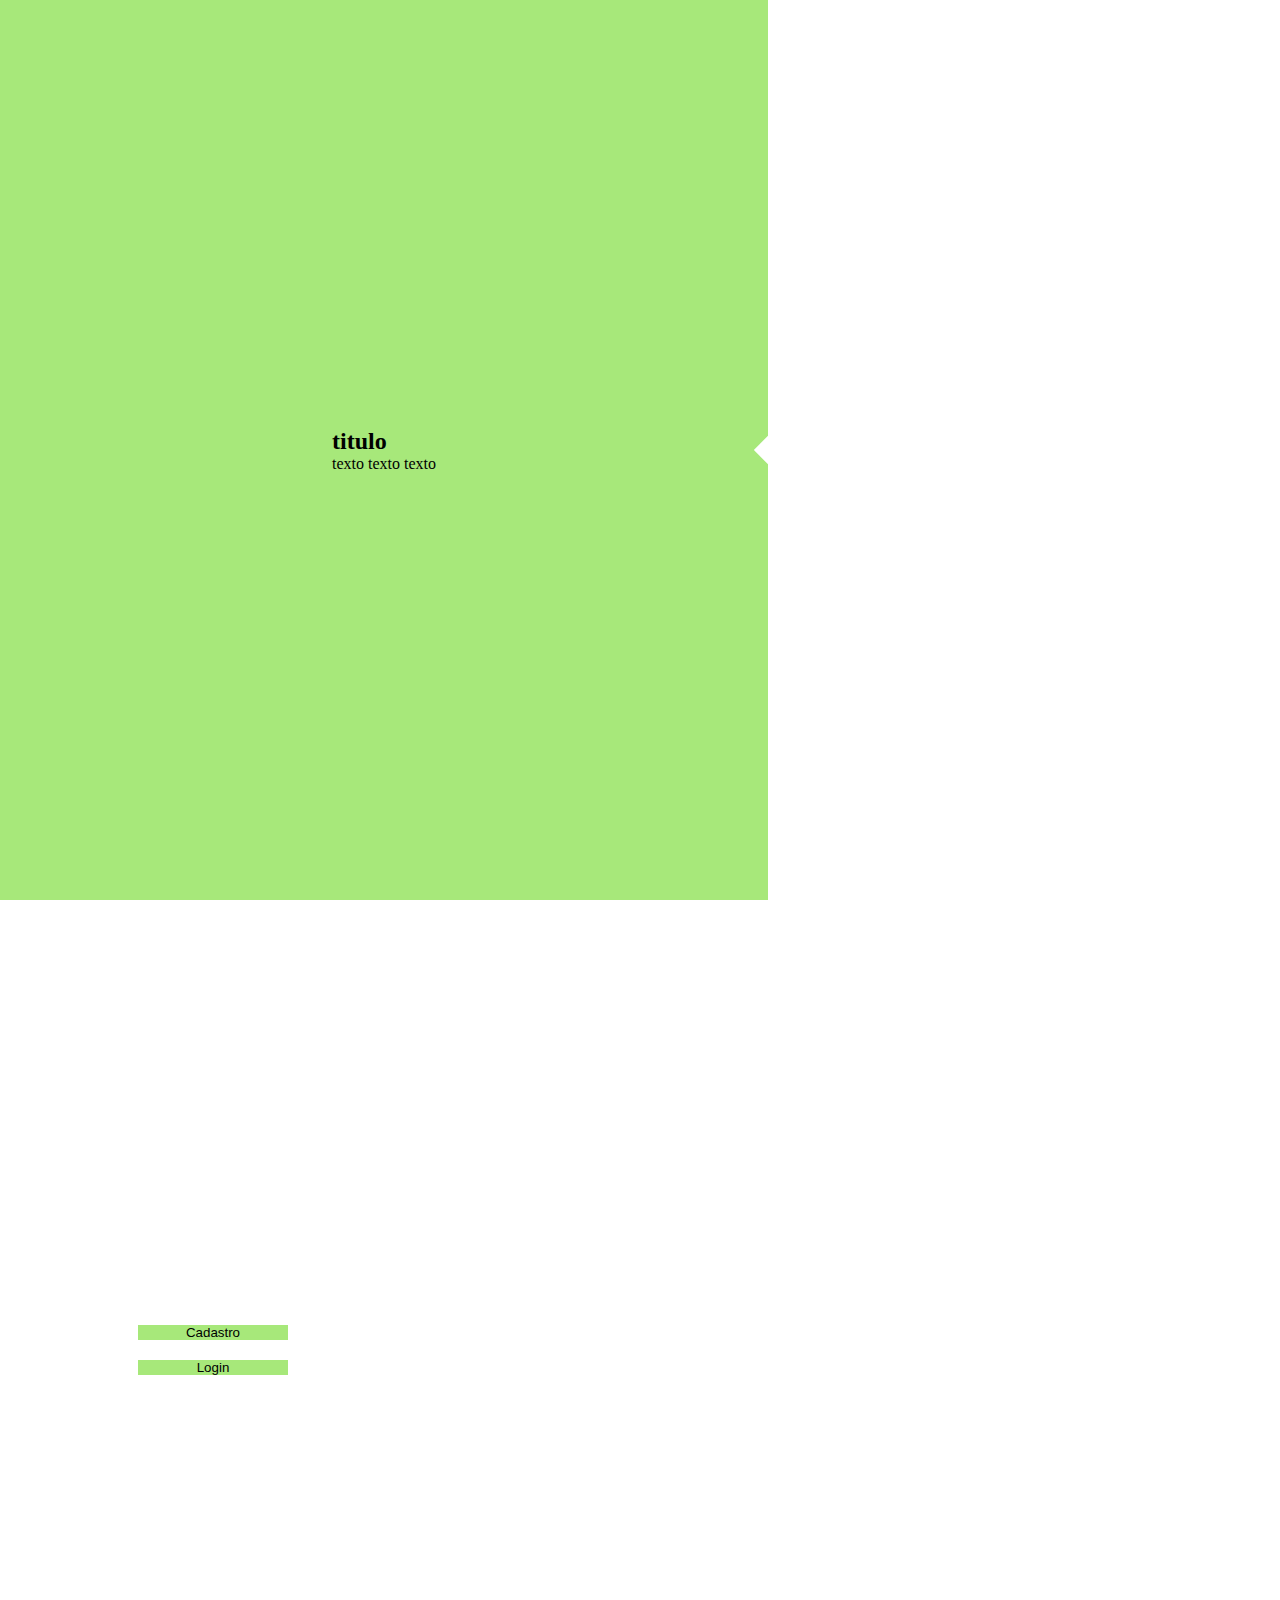
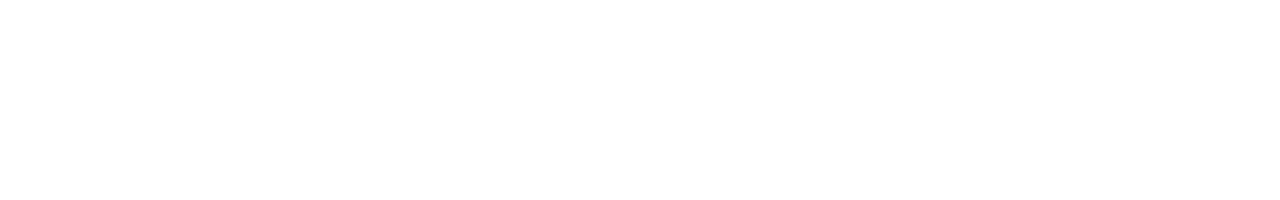
==== html/index.html @ d03bea65 "cadastro page update" ====
<!DOCTYPE html>
<html lang="en">
<head>
    <meta charset="UTF-8">
    <meta http-equiv="X-UA-Compatible" content="IE=edge">
    <meta name="viewport" content="width=device-width, initial-scale=1.0">
    <title>Document</title>
    <link href="https://cdn.jsdelivr.net/npm/bootstrap@5.1.3/dist/css/bootstrap.min.css" rel="stylesheet" integrity="sha384-1BmE4kWBq78iYhFldvKuhfTAU6auU8tT94WrHftjDbrCEXSU1oBoqyl2QvZ6jIW3" crossorigin="anonymous">
    <link rel="stylesheet" href="../css/index.css">
</head>
<body>
<div class="d-flex flex-row">
    <div id="left">
        <div class="center">
            <h2>titulo</h2>
            <p>texto texto texto</p>
        </div>
    </div>
    <div id="right">
        <div class="center d-flex flex-column">
            <form method="POST">
            <button class="btn" name="cadastro">Cadastro</button>
            <button class="btn" name="login">Login</button>
            </form>
        </div>
    </div>
</div>
</body>
</html>
---- css/index.css ----
* {
    border: 0;
    padding: 0;
    margin: 0;
}
#nav-bar {
    background: #A7E87A;
    width: 100%;
    height: 50px;
    display: flex;
    position: relative;
}
#nav-bar ul {
    margin: 0;
}
#nav-bar ul li {
    display: inline;
    text-decoration: none;
}
.nav-ul {
    font-size: 20px;
    padding: 10px;
    align-self: center;
}
#start {
    position: absolute;
    left: 40px;
}
#mid {
    position: absolute;
    left: 50%;
    transform: translateX(-50%);
}
#end {
    position: absolute;
    right: 30px;
}
#end li {
    padding-right: 10px;
}
#organ p {
    display: inline;
    position: absolute;
    left: 10px;
}
#organ {
    margin-top: 10px;
    display: block;
    position: relative;
    height: 30px;
}
#organ div {
    position: absolute;
    right: 10px;
}
#organ button {
    width: 200px;
    height: 25px;
}
footer {
    position: absolute;
    background: #A7E87A;
    width: 100%;
    height: 100px;
    bottom: 0;
}
footer p {
    text-align: center;
    font-size: 20px;
    margin-top: 1%;
}
.grid-item {
    width: 200px;
    height: 200px;
    border: 1px solid #A7E87A;
}
#left {
    height: 100vh;
    width: 60%;
    background: #A7E87A;
    position: relative;
    display: flex;
}
#right {
    height: 100vh;
    width: 40%;
    position: relative;
}
#left::after {
    content: '';
    position: absolute;
    width: 20px;
    height: 20px;
    background: white;
    align-self: center;
    right: -10px;
    transform: rotate(45deg);
}
.center {
    position: absolute;
    top: 50%;
    left: 50%;
    transform: translate(-50%, -50%);
}
#right button {
    width: 150px;
    margin: 10px;
    background: #A7E87A;
}
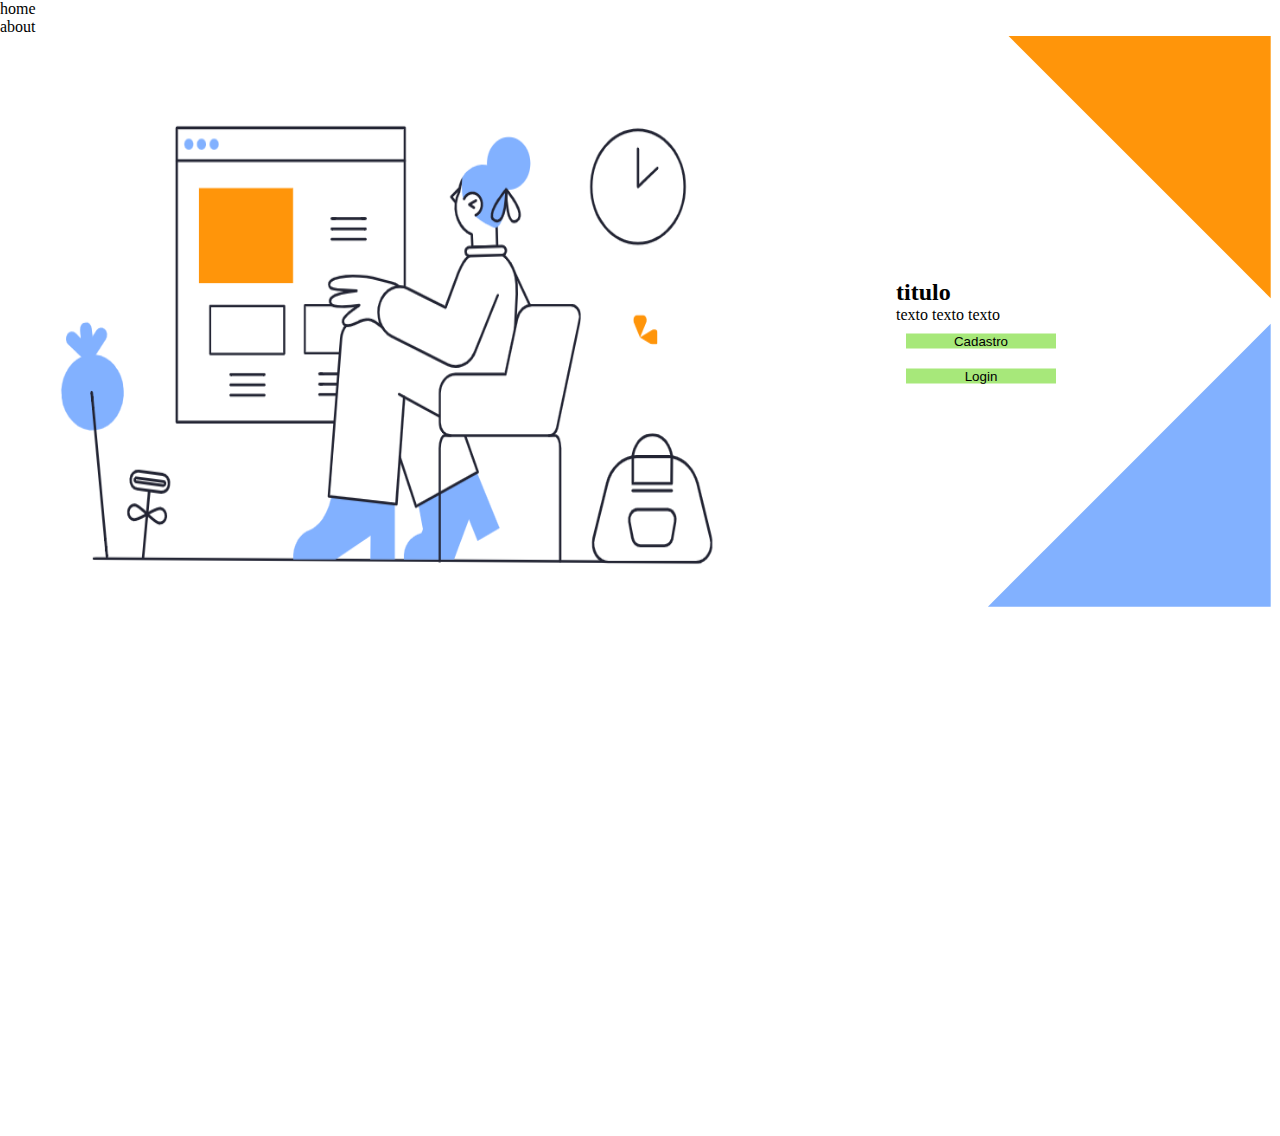
==== commit cb7e9144: "index page" ====
--- a/html/index.html
+++ b/html/index.html
@@ -4,20 +4,24 @@
     <meta charset="UTF-8">
     <meta http-equiv="X-UA-Compatible" content="IE=edge">
     <meta name="viewport" content="width=device-width, initial-scale=1.0">
-    <title>Document</title>
-    <link href="https://cdn.jsdelivr.net/npm/bootstrap@5.1.3/dist/css/bootstrap.min.css" rel="stylesheet" integrity="sha384-1BmE4kWBq78iYhFldvKuhfTAU6auU8tT94WrHftjDbrCEXSU1oBoqyl2QvZ6jIW3" crossorigin="anonymous">
+    <title>Página Inicial</title>
     <link rel="stylesheet" href="../css/index.css">
 </head>
 <body>
-<div class="d-flex flex-row">
+    <nav>
+        <ul>
+            <li>home</li>
+            <li>about</li>
+        </ul>
+    </nav>
+<div id="tela">
     <div id="left">
+        <img src="../images/icon1.png" alt="" id="icon1">
+    </div>
+    <div id="right">
         <div class="center">
             <h2>titulo</h2>
             <p>texto texto texto</p>
-        </div>
-    </div>
-    <div id="right">
-        <div class="center d-flex flex-column">
             <form method="POST">
             <button class="btn" name="cadastro">Cadastro</button>
             <button class="btn" name="login">Login</button>
@@ -25,5 +29,8 @@
         </div>
     </div>
 </div>
+<div id="infos">
+    <div></div>
+</div>
 </body>
 </html>--- a/css/index.css
+++ b/css/index.css
@@ -2,6 +2,9 @@
     border: 0;
     padding: 0;
     margin: 0;
+    /* color: #FF950A;
+    color: #82B1FF;
+    */
 }
 #nav-bar {
     background: #A7E87A;
@@ -49,11 +52,11 @@
     position: relative;
     height: 30px;
 }
-#organ div {
+.form {
     position: absolute;
     right: 10px;
 }
-#organ button {
+.but {
     width: 200px;
     height: 25px;
 }
@@ -74,27 +77,62 @@
     height: 200px;
     border: 1px solid #A7E87A;
 }
+
+#tela {
+    width: 100vw;
+    display: flex;
+    flex-direction: row;
+    flex-wrap: nowrap;
+    position: relative;
+    overflow: hidden;
+}
+#icon1 {
+    width: 700px;
+    height: 500px;
+    position: absolute;
+    top: 50%;
+    left: 50%;
+    transform: translate(-50%, -50%);
+    overflow: hidden;
+}
 #left {
-    height: 100vh;
+    height: 600px;
     width: 60%;
-    background: #A7E87A;
     position: relative;
     display: flex;
+    
 }
 #right {
-    height: 100vh;
+    height: 600px;
     width: 40%;
     position: relative;
+    
 }
-#left::after {
+#right::before{
     content: '';
     position: absolute;
-    width: 20px;
-    height: 20px;
-    background: white;
-    align-self: center;
-    right: -10px;
+    right: -120px;
+    top: -50px;
     transform: rotate(45deg);
+    width: 0; 
+    height: 0; 
+    border-left: 200px solid transparent;
+    border-right: 200px solid transparent;
+    border-bottom: 200px solid #FF950A;
+    
+}
+#right::after {
+    content: '';
+    position: absolute;
+    transform: rotate(-45deg);
+    right: -120px;
+    bottom: 0;
+    width: 0; 
+    height: 0; 
+    border-left: 200px solid transparent;
+    border-right: 200px solid transparent;
+    border-top: 200px solid #82B1FF;
+    
 }
 .center {
     position: absolute;
@@ -106,4 +144,8 @@
     width: 150px;
     margin: 10px;
     background: #A7E87A;
+}
+#infos {
+    width: 100%;
+    height: 500px;
 }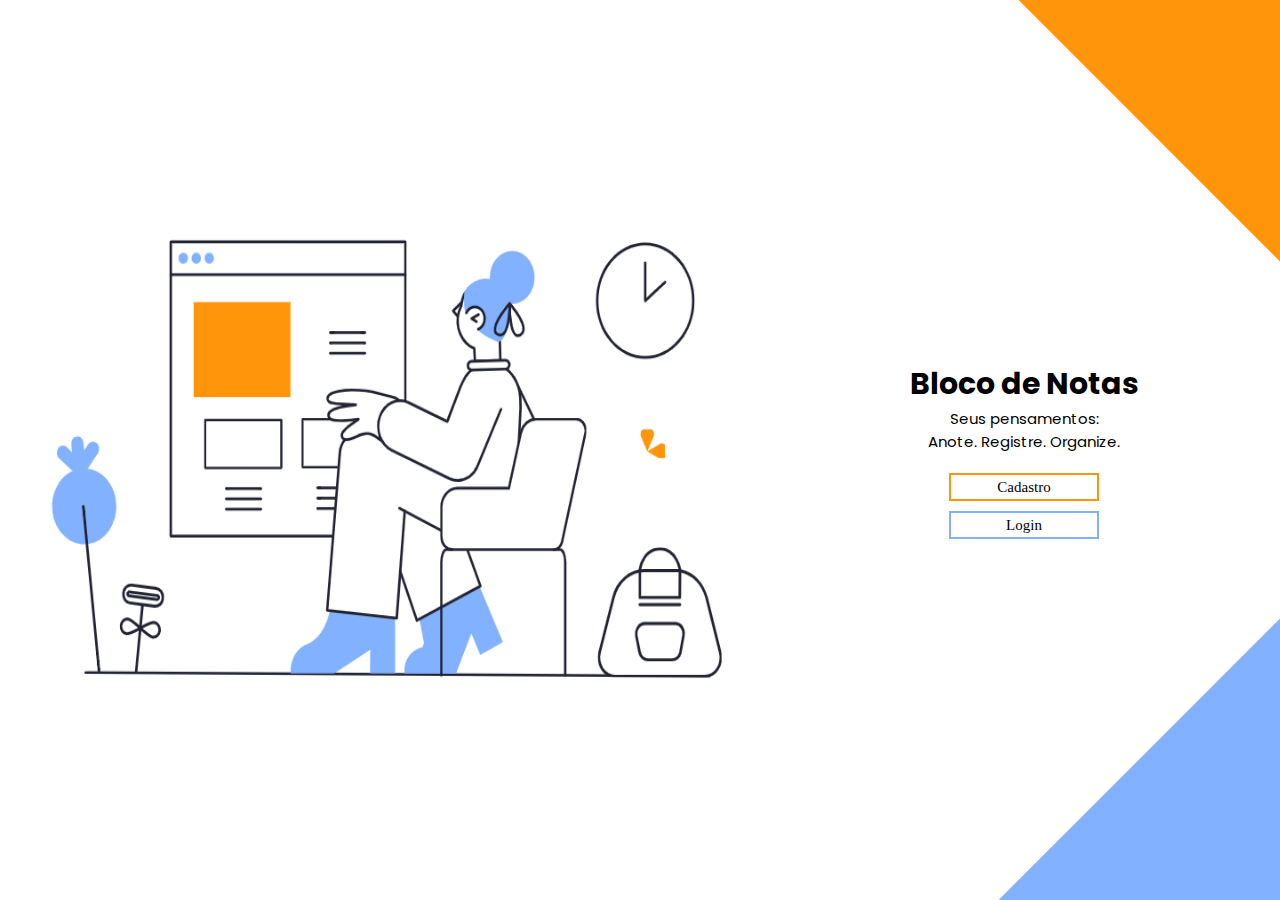
==== commit bb9b9c6e: "index ok" ====
--- a/html/index.html
+++ b/html/index.html
@@ -8,29 +8,31 @@
     <link rel="stylesheet" href="../css/index.css">
 </head>
 <body>
-    <nav>
+    <!-- <nav>
         <ul>
             <li>home</li>
             <li>about</li>
         </ul>
-    </nav>
+    </nav> -->
 <div id="tela">
     <div id="left">
         <img src="../images/icon1.png" alt="" id="icon1">
     </div>
     <div id="right">
-        <div class="center">
-            <h2>titulo</h2>
-            <p>texto texto texto</p>
+        <div class="form">
+            <h2>Bloco de Notas</h2>
+            <p>Seus pensamentos: <br> Anote. Registre. Organize.</p>
             <form method="POST">
-            <button class="btn" name="cadastro">Cadastro</button>
-            <button class="btn" name="login">Login</button>
+            <button class="btn" id="btnC" name="cadastro">Cadastro</button>
+            <button class="btn" id="btnL" name="login">Login</button>
             </form>
         </div>
     </div>
 </div>
+<!-- 
 <div id="infos">
     <div></div>
 </div>
+-->
 </body>
 </html>--- a/css/index.css
+++ b/css/index.css
@@ -1,93 +1,30 @@
+@import url('https://fonts.googleapis.com/css2?family=Poppins&display=swap');
 * {
     border: 0;
     padding: 0;
     margin: 0;
-    /* color: #FF950A;
-    color: #82B1FF;
+    /* color: #FF950A; - laranja
+    color: #82B1FF; - azul
     */
 }
-#nav-bar {
-    background: #A7E87A;
+#tela {
     width: 100%;
-    height: 50px;
-    display: flex;
-    position: relative;
-}
-#nav-bar ul {
-    margin: 0;
-}
-#nav-bar ul li {
-    display: inline;
-    text-decoration: none;
-}
-.nav-ul {
-    font-size: 20px;
-    padding: 10px;
-    align-self: center;
-}
-#start {
-    position: absolute;
-    left: 40px;
-}
-#mid {
-    position: absolute;
-    left: 50%;
-    transform: translateX(-50%);
-}
-#end {
-    position: absolute;
-    right: 30px;
-}
-#end li {
-    padding-right: 10px;
-}
-#organ p {
-    display: inline;
-    position: absolute;
-    left: 10px;
-}
-#organ {
-    margin-top: 10px;
-    display: block;
-    position: relative;
-    height: 30px;
-}
-.form {
-    position: absolute;
-    right: 10px;
-}
-.but {
-    width: 200px;
-    height: 25px;
-}
-footer {
-    position: absolute;
-    background: #A7E87A;
-    width: 100%;
-    height: 100px;
-    bottom: 0;
-}
-footer p {
-    text-align: center;
-    font-size: 20px;
-    margin-top: 1%;
-}
-.grid-item {
-    width: 200px;
-    height: 200px;
-    border: 1px solid #A7E87A;
-}
-
-#tela {
-    width: 100vw;
+    height: 100vh;
     display: flex;
     flex-direction: row;
     flex-wrap: nowrap;
     position: relative;
     overflow: hidden;
 }
+#left {
+    height: 100%;
+    width: 60%;
+    position: relative;
+    display: flex;
+    
+}
 #icon1 {
-    width: 700px;
+    width: 720px;
     height: 500px;
     position: absolute;
     top: 50%;
@@ -95,15 +32,8 @@
     transform: translate(-50%, -50%);
     overflow: hidden;
 }
-#left {
-    height: 600px;
-    width: 60%;
-    position: relative;
-    display: flex;
-    
-}
 #right {
-    height: 600px;
+    height: 100%;
     width: 40%;
     position: relative;
     
@@ -111,7 +41,7 @@
 #right::before{
     content: '';
     position: absolute;
-    right: -120px;
+    right: -130px;
     top: -50px;
     transform: rotate(45deg);
     width: 0; 
@@ -125,8 +55,8 @@
     content: '';
     position: absolute;
     transform: rotate(-45deg);
-    right: -120px;
-    bottom: 0;
+    right: -130px;
+    bottom: -30px;
     width: 0; 
     height: 0; 
     border-left: 200px solid transparent;
@@ -134,16 +64,46 @@
     border-top: 200px solid #82B1FF;
     
 }
-.center {
+.form {
     position: absolute;
     top: 50%;
     left: 50%;
     transform: translate(-50%, -50%);
+    font-family: 'Poppins', sans-serif;
+    width: 300px;
 }
-#right button {
+.form h2 {
+    text-align: center;
+    font-size: 30px;
+}
+.form p {
+    text-align: center;
+    font-size: 15px;
+    margin-bottom: 10px;
+}
+#right .btn {
     width: 150px;
-    margin: 10px;
-    background: #A7E87A;
+    height: 28px;
+    margin-left: 75px;
+    margin-top: 10px;
+    font-size: 15px;
+    font-family: Verdana;
+}
+#btnC {
+    border: 2px solid #FF950A;
+    background: white;
+}
+#btnL {
+    border: 2px solid #82B1FF;
+    background: white;
+}
+#btnC:hover {
+    background: #FF950A;
+    cursor: pointer;
+}
+#btnL:hover {
+    background: #82B1FF;
+    cursor: pointer;
 }
 #infos {
     width: 100%;
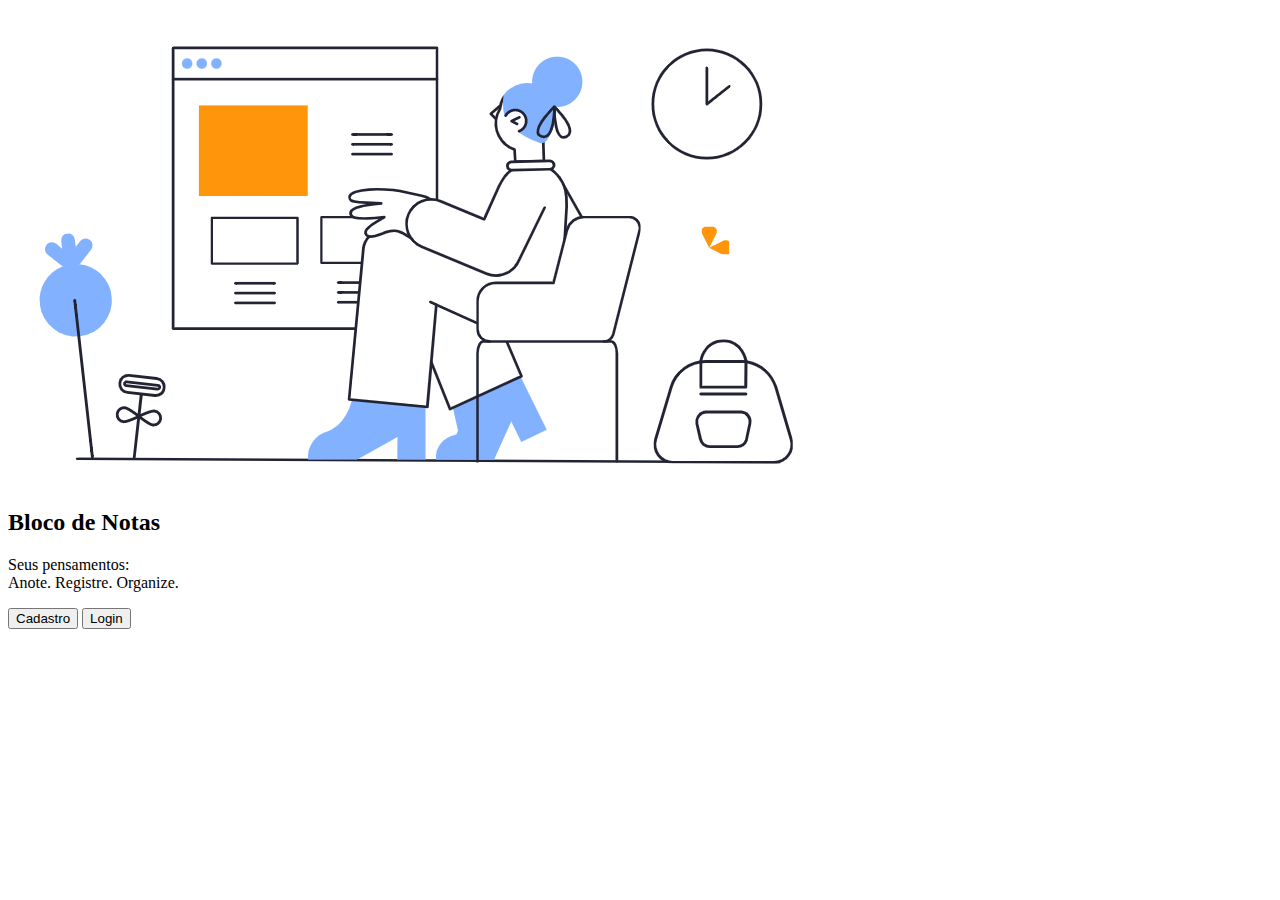
==== commit affe5ca7: "alt" ====
--- a/html/index.html
+++ b/html/index.html
@@ -5,7 +5,7 @@
     <meta http-equiv="X-UA-Compatible" content="IE=edge">
     <meta name="viewport" content="width=device-width, initial-scale=1.0">
     <title>Página Inicial</title>
-    <link rel="stylesheet" href="../css/index.css">
+    <link rel="stylesheet" href="../Css/index.css">
 </head>
 <body>
     <!-- <nav>
